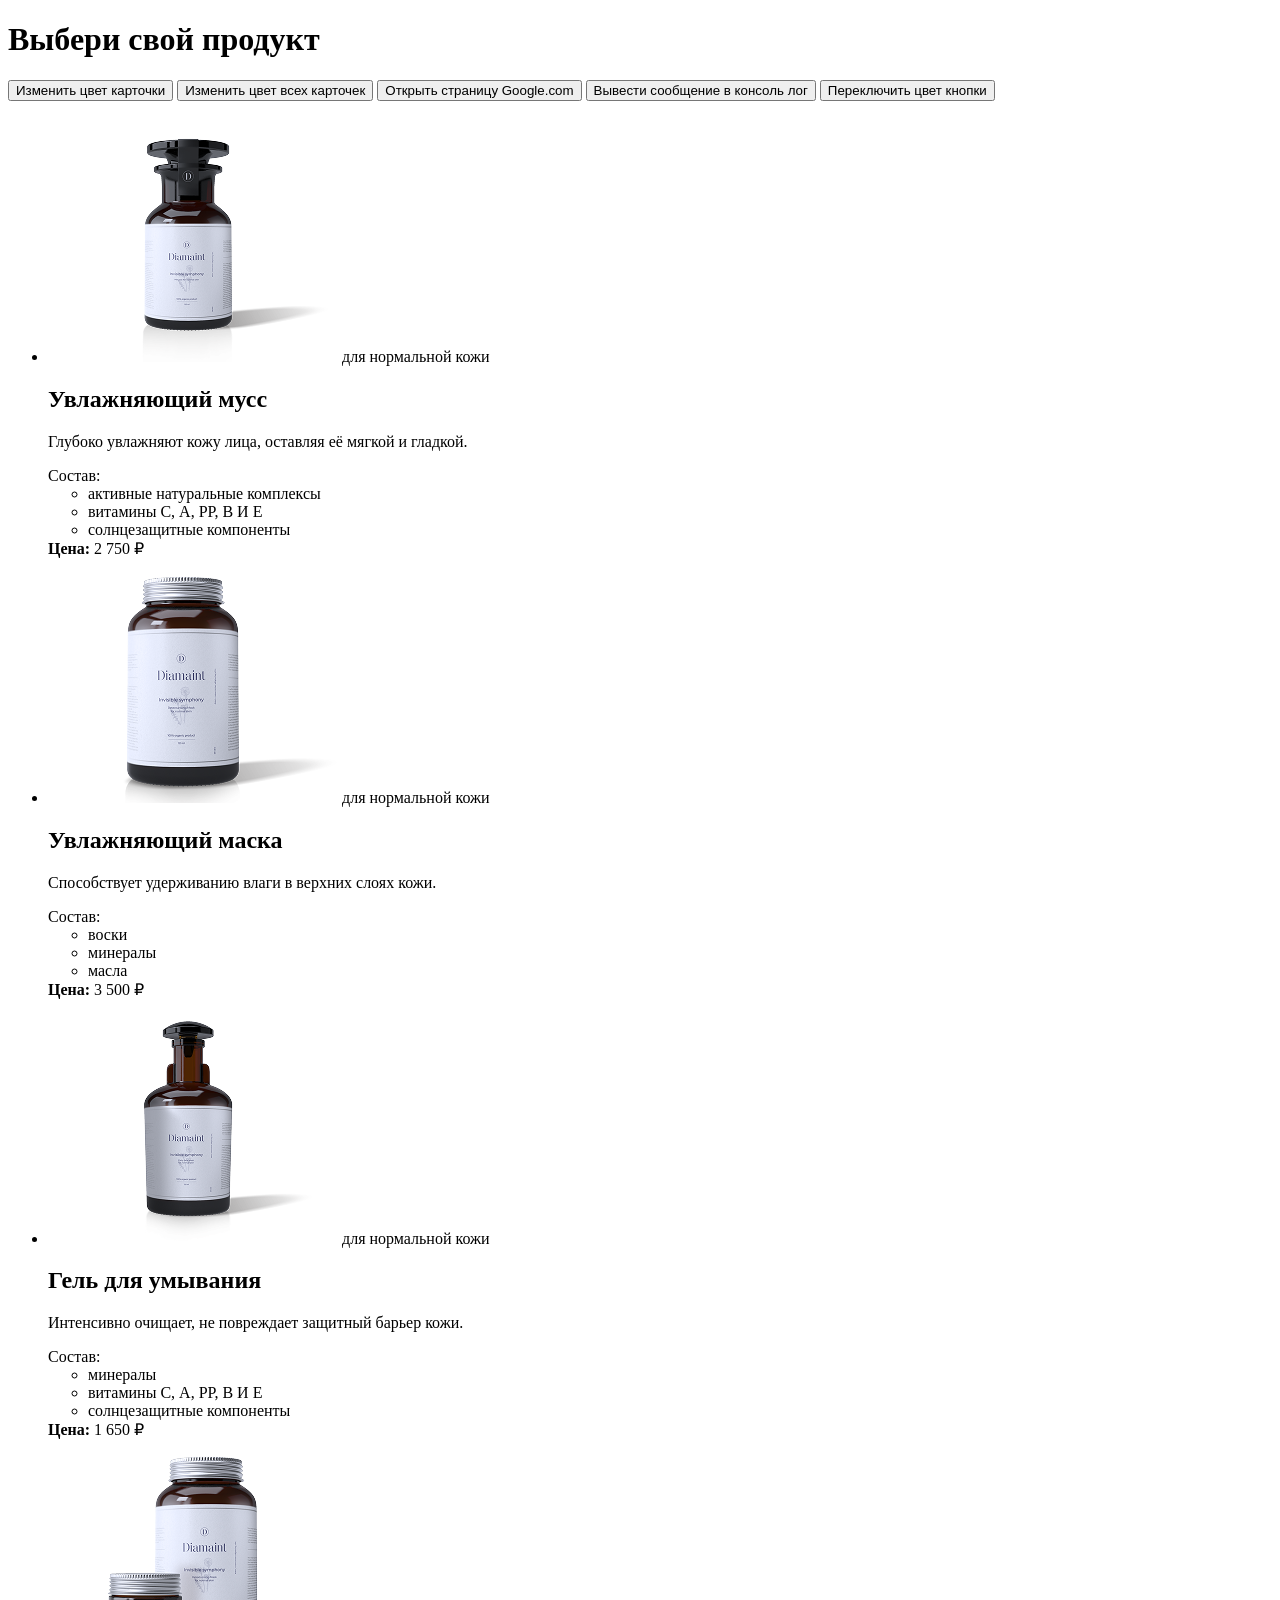
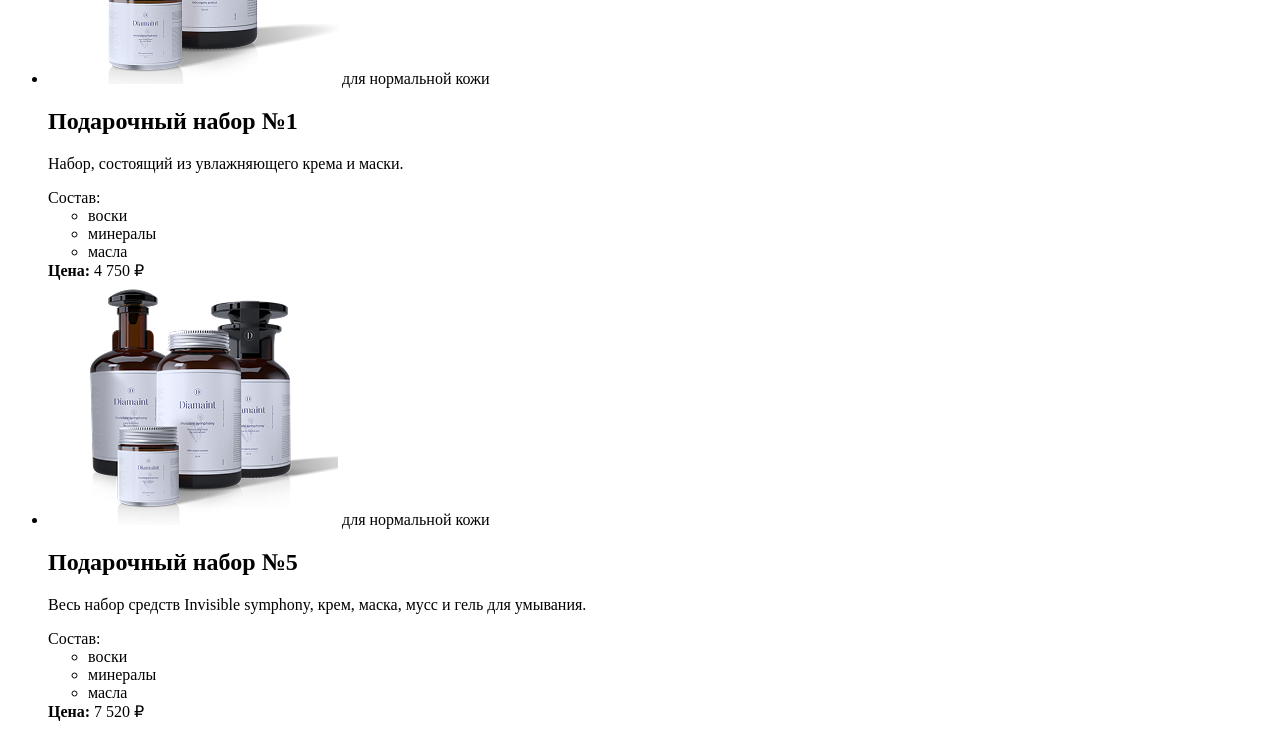
==== index.html @ c698ba52 "Создал и привязал файл homework-7.js, добавил ссылку на него в index.html." ====
<!DOCTYPE html>
<html lang="en">

<head>
  <meta charset="UTF-8">
  <meta name="viewport" content="width=device-width, initial-scale=1.0">
  <title>Document</title>
  <link rel="stylesheet" href="style/style.css">
  <link rel="preconnect" href="https://fonts.googleapis.com">
  <link rel="preconnect" href="https://fonts.gstatic.com" crossorigin>
  <link href="https://fonts.googleapis.com/css2?family=Montserrat:ital,wght@0,100..900;1,100..900&display=swap"
    rel="stylesheet">
</head>

<body class="page">
  <main class="main">
    <div class="container page__container">
      <h1 class="title page__title">Выбери свой продукт</h1>
      <button id="change-card-color-button">Изменить цвет карточки</button>
      <button id="change-all-cards-color-button">Изменить цвет всех карточек</button>
      <button id="open-google-button">Открыть страницу Google.com</button>
      <button id="output-console-log">Вывести сообщение в консоль лог</button>
      <button id="switch-color-button">Переключить цвет кнопки</button>
      <ul class="products clear-list">
        <li class="products__item card">
          <img class="card__img" src="images/moisturizing_mousse.png" alt="Товар увлажняющий мусс" />
          <span class="card__category">для нормальной кожи</span>
          <h2 class="card__name">Увлажняющий мусс</h2>
          <p class="card__description">Глубоко увлажняют кожу лица, оставляя её мягкой и гладкой.</p>
          <div class="card__compound compound">
          <span class="compound__name">Состав:</span>
          <ul class="compound__list">
            <li>активные натуральные комплексы</li>
            <li>витамины С, А, РР, В И Е</li>
            <li>солнцезащитные компоненты</li>
          </ul>
          </div>
          <div class="card__price">
            <b>Цена:</b>
            <span>2 750 &#8381;</span>
          </div>
        </li>
        <li class="products__item card">
          <img class="card__img" src="images/moisturizing_mask.png" alt="Товар увлажняющая маска" />
          <span class="card__category">для нормальной кожи</span>
          <h2 class="card__name">Увлажняющий маска</h2>
          <p class="card__description">Способствует удерживанию влаги в верхних слоях кожи.</p>
          <div class="card__compound compound">
            <span class="compound__name">Состав:</span>
            <ul class="compound__list">
              <li>воски</li>
              <li>минералы</li>
              <li>масла</li>
            </ul>
          </div>
          <div class="card__price">
            <b>Цена:</b>
            <span>3 500 &#8381;</span>
          </div>
        </li>
        <li class="products__item card">
          <img class="card__img" src="images/face_wash_gel.png" alt="Товар гель для умывания" />
          <span class="card__category">для нормальной кожи</span>
          <h2 class="card__name">Гель для умывания</h2>
          <p class="card__description">Интенсивно очищает, не повреждает защитный барьер кожи.</p>
          <div class="card__compound compound">
            <span class="compound__name">Состав:</span>
            <ul class="compound__list">
              <li>минералы</li>
              <li>витамины С, А, РР, В И Е</li>
              <li>солнцезащитные компоненты</li>
            </ul>
          </div>
          <div class="card__price">
            <b>Цена:</b>
            <span>1 650 &#8381;</span>
          </div>
        </li>
        <li class="products__item card">
          <img class="card__img" src="images/gift_set_number_1.png" alt="Товар подарочный набор №1" />
          <span class="card__category">для нормальной кожи</span>
          <h2 class="card__name">Подарочный набор №1</h2>
          <p class="card__description">Набор, состоящий из увлажняющего крема и маски.</p>
          <div class="card__compound compound">
            <span class="compound__name">Состав:</span>
            <ul class="compound__list">
              <li>воски</li>
              <li>минералы</li>
              <li>масла</li>
            </ul>
          </div>
          <div class="card__price">
            <b>Цена:</b>
            <span>4 750 &#8381;</span>
          </div>
        </li>
        <li class="products__item card">
          <img class="card__img" src="images/gift_set_number_5.png" alt="Товар подарочный набор №5" />
          <span class="card__category">для нормальной кожи</span>
          <h2 class="card__name">Подарочный набор №5</h2>
          <p class="card__description">Весь набор средств Invisible symphony, крем, маска, мусс и гель для умывания.</p>
          <div class="card__compound compound">
            <span class="compound__name">Состав:</span>
            <ul class="compound__list">
              <li>воски</li>
              <li>минералы</li>
              <li>масла</li>
            </ul>
          </div>
          <div class="card__price">
            <b>Цена:</b>
            <span>7 520 &#8381;</span>
          </div>
        </li>
      </ul>
    </div>
  </main>
  <script src="main.js"></script>
  <script src="homework-7.js"></script>
</body>
</html>
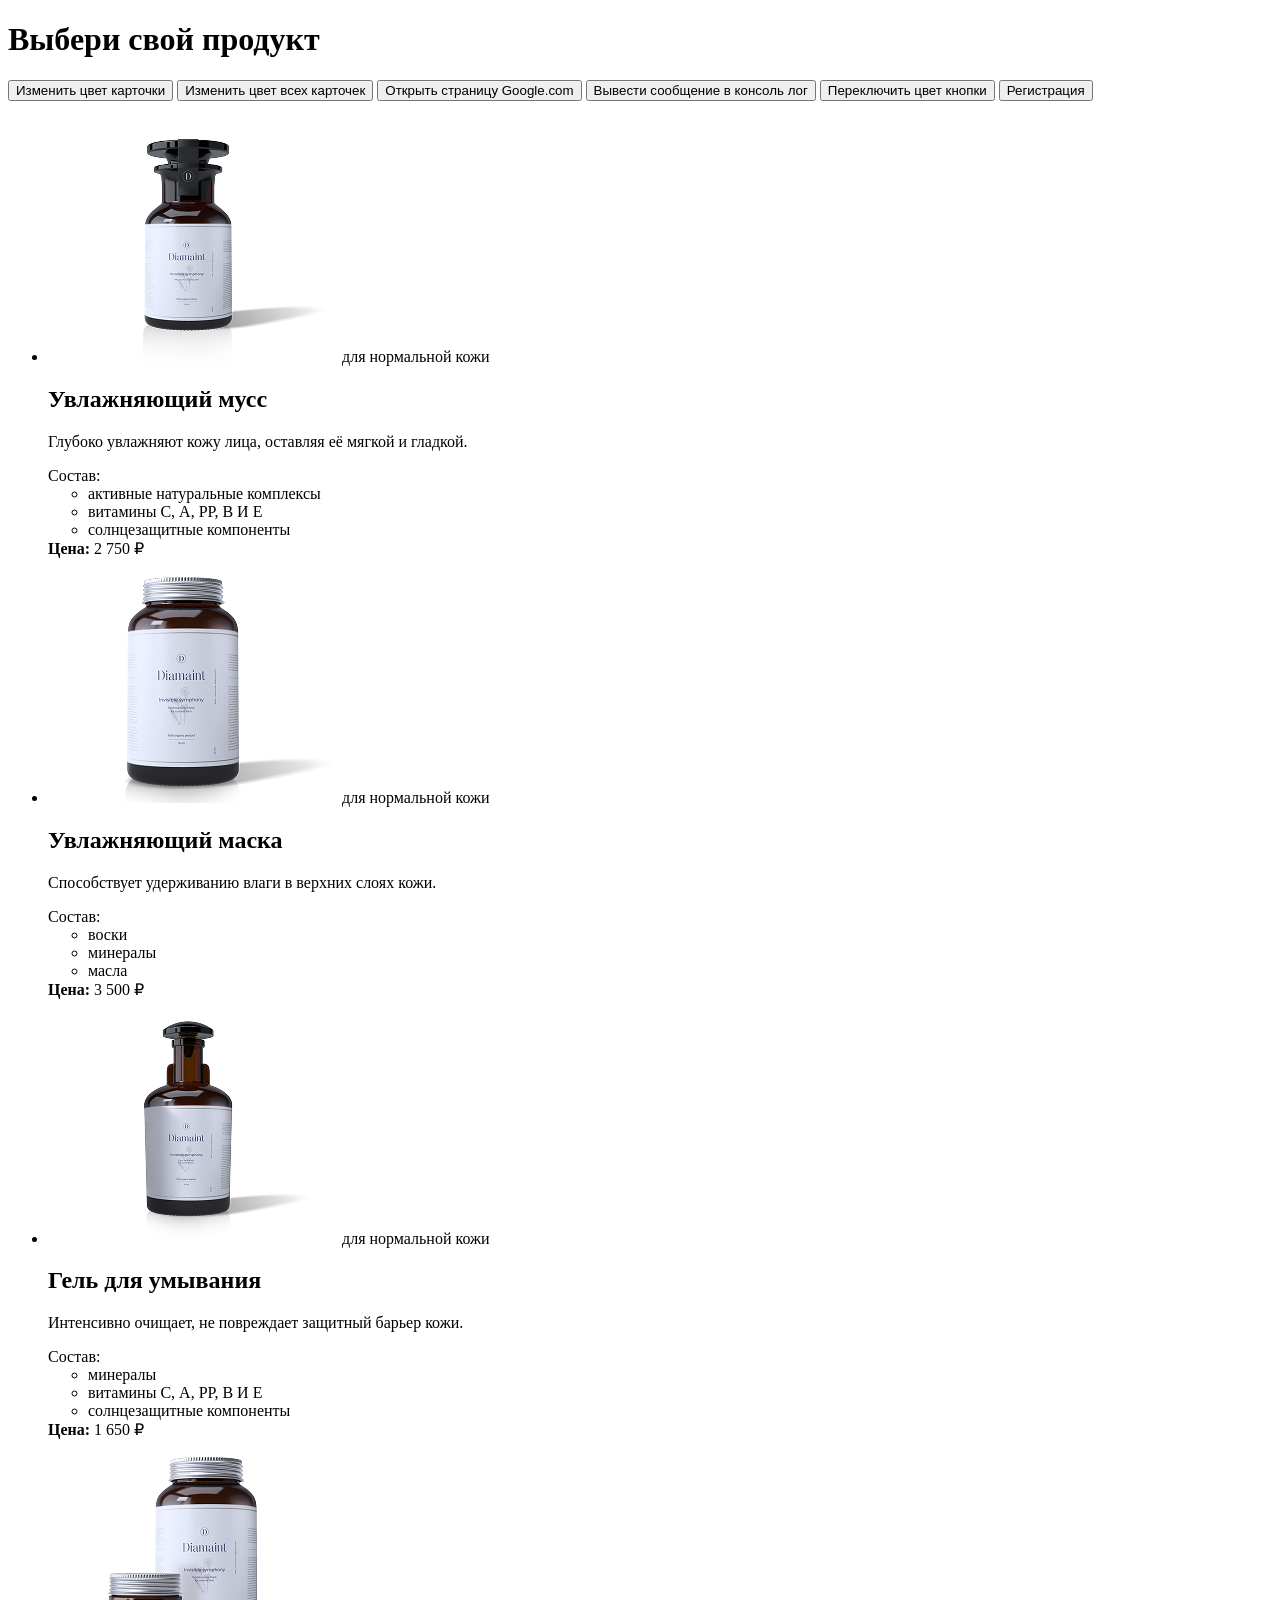
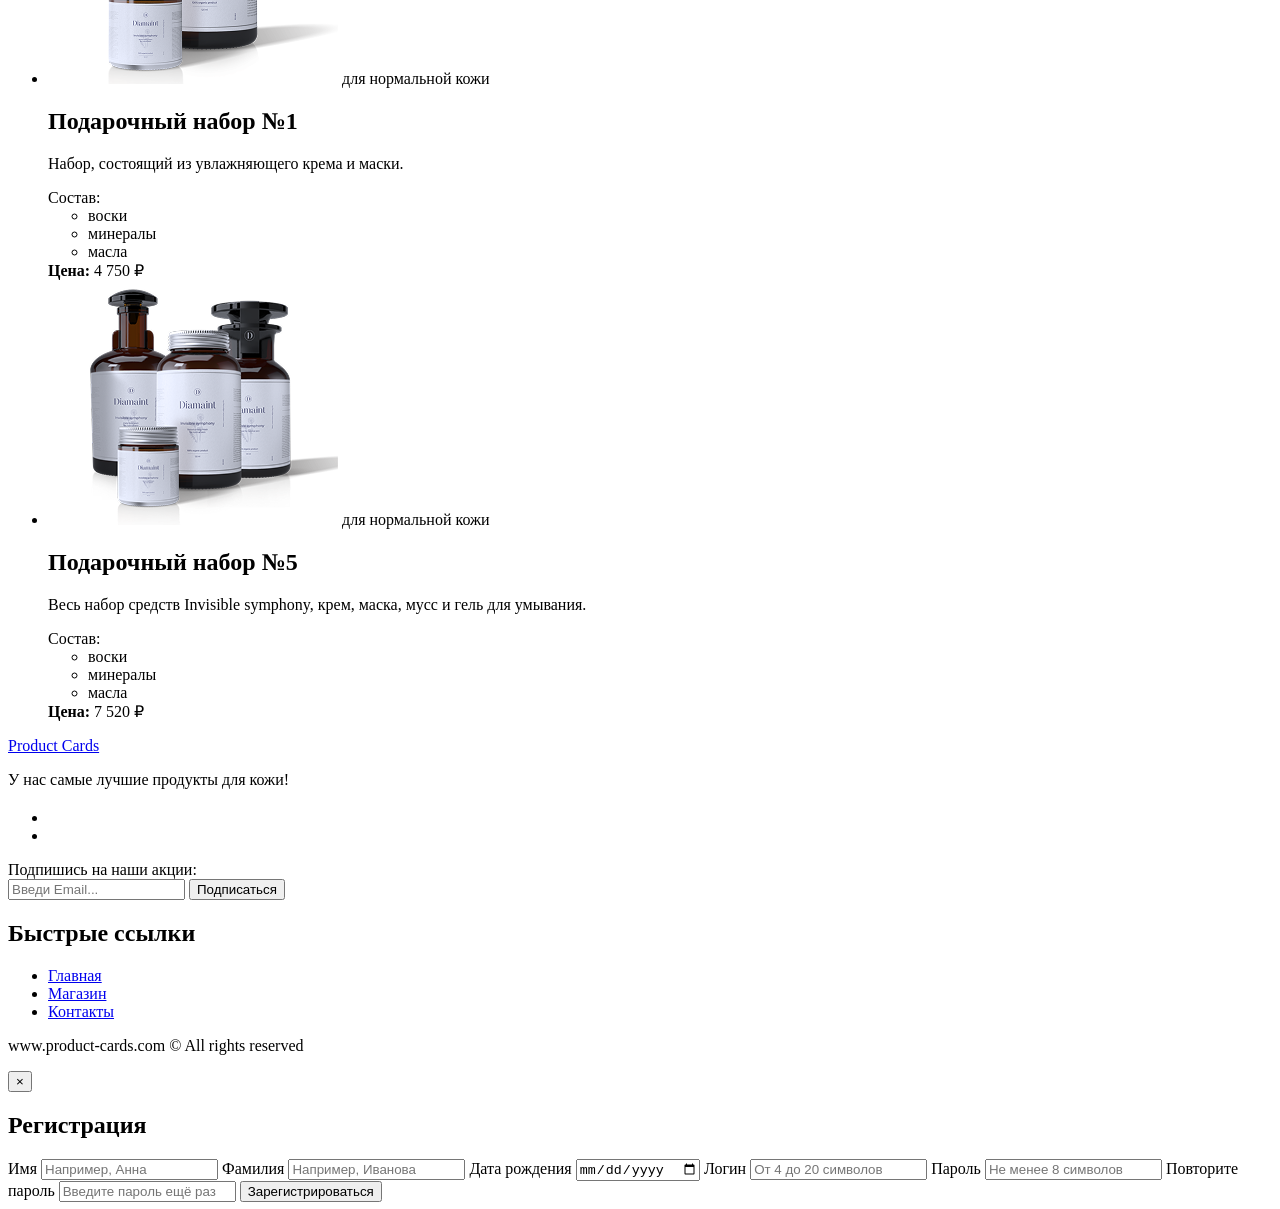
==== commit d919967f: "Добавил footer, modal window, иконки соц. сетей, стили для них, а также js для модального окна." ====
--- a/index.html
+++ b/index.html
@@ -1,10 +1,10 @@
 <!DOCTYPE html>
-<html lang="en">
+<html lang="ru">
 
 <head>
   <meta charset="UTF-8">
   <meta name="viewport" content="width=device-width, initial-scale=1.0">
-  <title>Document</title>
+  <title>Product Cards</title>
   <link rel="stylesheet" href="style/style.css">
   <link rel="preconnect" href="https://fonts.googleapis.com">
   <link rel="preconnect" href="https://fonts.gstatic.com" crossorigin>
@@ -21,6 +21,9 @@
       <button id="open-google-button">Открыть страницу Google.com</button>
       <button id="output-console-log">Вывести сообщение в консоль лог</button>
       <button id="switch-color-button">Переключить цвет кнопки</button>
+      <button type="button" id="open-registration-button">
+        Регистрация
+      </button>
       <ul class="products clear-list">
         <li class="products__item card">
           <img class="card__img" src="images/moisturizing_mousse.png" alt="Товар увлажняющий мусс" />
@@ -115,7 +118,153 @@
       </ul>
     </div>
   </main>
+  <footer class="footer">
+    <div class="footer__container">
+      <div class="footer__about">
+        <a class="footer__logo" href="#">Product Cards</a>
+        <p class="footer__description">У нас самые лучшие продукты для кожи!</p>
+        <nav class="footer__socials">
+          <ul class="footer__social-list clear-list">
+            <li>
+              <a class="footer__social-link" href="#">
+                <img
+                  class="footer__social-icon footer__social-icon--telegram"
+                  src="images/icon_tg.svg"
+                  alt="Telegram"
+                >
+              </a>
+            </li>
+            <li>
+              <a class="footer__social-link" href="#">
+                <img
+                  class="footer__social-icon footer__social-icon--vk"
+                  src="images/icon_vk.svg"
+                  alt="ВКонтакте"
+                >
+              </a>
+            </li>
+          </ul>
+        </nav>
+      </div>
+
+      <form class="subscription-form" id="subscription-form">
+        <label class="subscription-form__label" for="subscription-email">
+          Подпишись на наши акции:
+        </label>
+        <div class="subscription-form__controls">
+          <input
+            class="subscription-form__input"
+            id="subscription-email"
+            name="email"
+            type="email"
+            placeholder="Введи Email..."
+            required
+          >
+          <button class="subscription-form__button" type="submit">Подписаться</button>
+        </div>
+      </form>
+
+      <nav class="footer__navigation">
+        <h2 class="footer__navigation-title">Быстрые ссылки</h2>
+        <ul class="footer__navigation-list clear-list">
+          <li><a href="#">Главная</a></li>
+          <li><a href="#">Магазин</a></li>
+          <li><a href="#">Контакты</a></li>
+        </ul>
+      </nav>
+
+      <div class="footer__copyright">
+        <span class="footer__copyright-line"></span>
+        <p>www.product-cards.com © All rights reserved</p>
+      </div>
+    </div>
+  </footer>
+
+  <div class="modal" id="registration-modal">
+    <div class="overlay"></div>
+    <div class="modal__content">
+      <button class="modal__close-button" type="button" id="close-registration-button">
+        &times;
+      </button>
+      <h2 class="modal__title" id="registration-title">Регистрация</h2>
+
+      <form class="registration-form" id="registration-form" novalidate>
+        <label class="registration-form__field" for="first-name">
+          <span>Имя</span>
+          <input
+            id="first-name"
+            name="firstName"
+            type="text"
+            placeholder="Например, Анна"
+            minlength="2"
+            required
+          >
+        </label>
+
+        <label class="registration-form__field" for="last-name">
+          <span>Фамилия</span>
+          <input
+            id="last-name"
+            name="lastName"
+            type="text"
+            placeholder="Например, Иванова"
+            minlength="2"
+            required
+          >
+        </label>
+
+        <label class="registration-form__field" for="birth-date">
+          <span>Дата рождения</span>
+          <input id="birth-date" name="birthDate" type="date" required>
+        </label>
+
+        <label class="registration-form__field" for="login">
+          <span>Логин</span>
+          <input
+            id="login"
+            name="login"
+            type="text"
+            placeholder="От 4 до 20 символов"
+            minlength="4"
+            required
+          >
+        </label>
+
+        <label class="registration-form__field" for="password">
+          <span>Пароль</span>
+          <input
+            id="password"
+            name="password"
+            type="password"
+            placeholder="Не менее 8 символов"
+            minlength="8"
+            required
+          >
+        </label>
+
+        <label class="registration-form__field" for="password-repeat">
+          <span>Повторите пароль</span>
+          <input
+            id="password-repeat"
+            name="passwordRepeat"
+            type="password"
+            placeholder="Введите пароль ещё раз"
+            minlength="8"
+            required
+          >
+        </label>
+
+        <button class="registration-form__submit" type="submit">Зарегистрироваться</button>
+      </form>
+    </div>
+  </div>
+
   <script src="main.js"></script>
   <script src="homework-7.js"></script>
+  <script src="homework-8.js"></script>
+  <script type="module" src="homework-9.js"></script>
+  <script type="module" src="comments.js"></script>
+  <script type="module" src="homework-10.js"></script>
+  <script src="homework-11.js"></script>
 </body>
-</html>+</html>
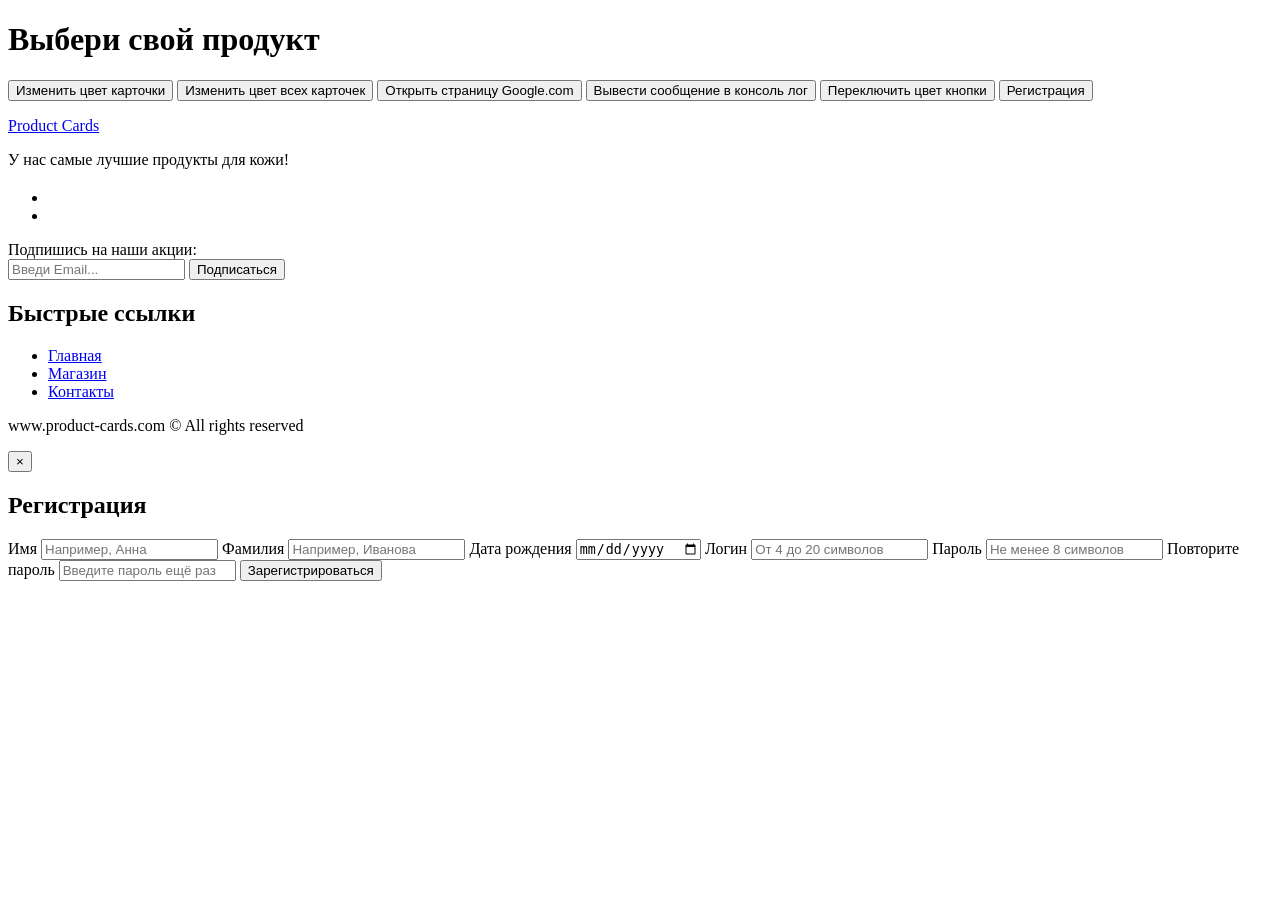
==== commit 41363847: "Исправил отображение карточек товаров" ====
--- a/index.html
+++ b/index.html
@@ -24,98 +24,24 @@
       <button type="button" id="open-registration-button">
         Регистрация
       </button>
-      <ul class="products clear-list">
+      <ul class="products products__list clear-list"></ul>
+
+      <template id="product-card-template">
         <li class="products__item card">
-          <img class="card__img" src="images/moisturizing_mousse.png" alt="Товар увлажняющий мусс" />
-          <span class="card__category">для нормальной кожи</span>
-          <h2 class="card__name">Увлажняющий мусс</h2>
-          <p class="card__description">Глубоко увлажняют кожу лица, оставляя её мягкой и гладкой.</p>
+          <img class="card__img" src="" alt="">
+          <span class="card__category"></span>
+          <h2 class="card__name"></h2>
+          <p class="card__description"></p>
           <div class="card__compound compound">
-          <span class="compound__name">Состав:</span>
-          <ul class="compound__list">
-            <li>активные натуральные комплексы</li>
-            <li>витамины С, А, РР, В И Е</li>
-            <li>солнцезащитные компоненты</li>
-          </ul>
+            <span class="compound__name">Состав:</span>
+            <ul class="compound__list"></ul>
           </div>
           <div class="card__price">
             <b>Цена:</b>
-            <span>2 750 &#8381;</span>
+            <span class="card__price-value"></span>
           </div>
         </li>
-        <li class="products__item card">
-          <img class="card__img" src="images/moisturizing_mask.png" alt="Товар увлажняющая маска" />
-          <span class="card__category">для нормальной кожи</span>
-          <h2 class="card__name">Увлажняющий маска</h2>
-          <p class="card__description">Способствует удерживанию влаги в верхних слоях кожи.</p>
-          <div class="card__compound compound">
-            <span class="compound__name">Состав:</span>
-            <ul class="compound__list">
-              <li>воски</li>
-              <li>минералы</li>
-              <li>масла</li>
-            </ul>
-          </div>
-          <div class="card__price">
-            <b>Цена:</b>
-            <span>3 500 &#8381;</span>
-          </div>
-        </li>
-        <li class="products__item card">
-          <img class="card__img" src="images/face_wash_gel.png" alt="Товар гель для умывания" />
-          <span class="card__category">для нормальной кожи</span>
-          <h2 class="card__name">Гель для умывания</h2>
-          <p class="card__description">Интенсивно очищает, не повреждает защитный барьер кожи.</p>
-          <div class="card__compound compound">
-            <span class="compound__name">Состав:</span>
-            <ul class="compound__list">
-              <li>минералы</li>
-              <li>витамины С, А, РР, В И Е</li>
-              <li>солнцезащитные компоненты</li>
-            </ul>
-          </div>
-          <div class="card__price">
-            <b>Цена:</b>
-            <span>1 650 &#8381;</span>
-          </div>
-        </li>
-        <li class="products__item card">
-          <img class="card__img" src="images/gift_set_number_1.png" alt="Товар подарочный набор №1" />
-          <span class="card__category">для нормальной кожи</span>
-          <h2 class="card__name">Подарочный набор №1</h2>
-          <p class="card__description">Набор, состоящий из увлажняющего крема и маски.</p>
-          <div class="card__compound compound">
-            <span class="compound__name">Состав:</span>
-            <ul class="compound__list">
-              <li>воски</li>
-              <li>минералы</li>
-              <li>масла</li>
-            </ul>
-          </div>
-          <div class="card__price">
-            <b>Цена:</b>
-            <span>4 750 &#8381;</span>
-          </div>
-        </li>
-        <li class="products__item card">
-          <img class="card__img" src="images/gift_set_number_5.png" alt="Товар подарочный набор №5" />
-          <span class="card__category">для нормальной кожи</span>
-          <h2 class="card__name">Подарочный набор №5</h2>
-          <p class="card__description">Весь набор средств Invisible symphony, крем, маска, мусс и гель для умывания.</p>
-          <div class="card__compound compound">
-            <span class="compound__name">Состав:</span>
-            <ul class="compound__list">
-              <li>воски</li>
-              <li>минералы</li>
-              <li>масла</li>
-            </ul>
-          </div>
-          <div class="card__price">
-            <b>Цена:</b>
-            <span>7 520 &#8381;</span>
-          </div>
-        </li>
-      </ul>
+      </template>
     </div>
   </main>
   <footer class="footer">
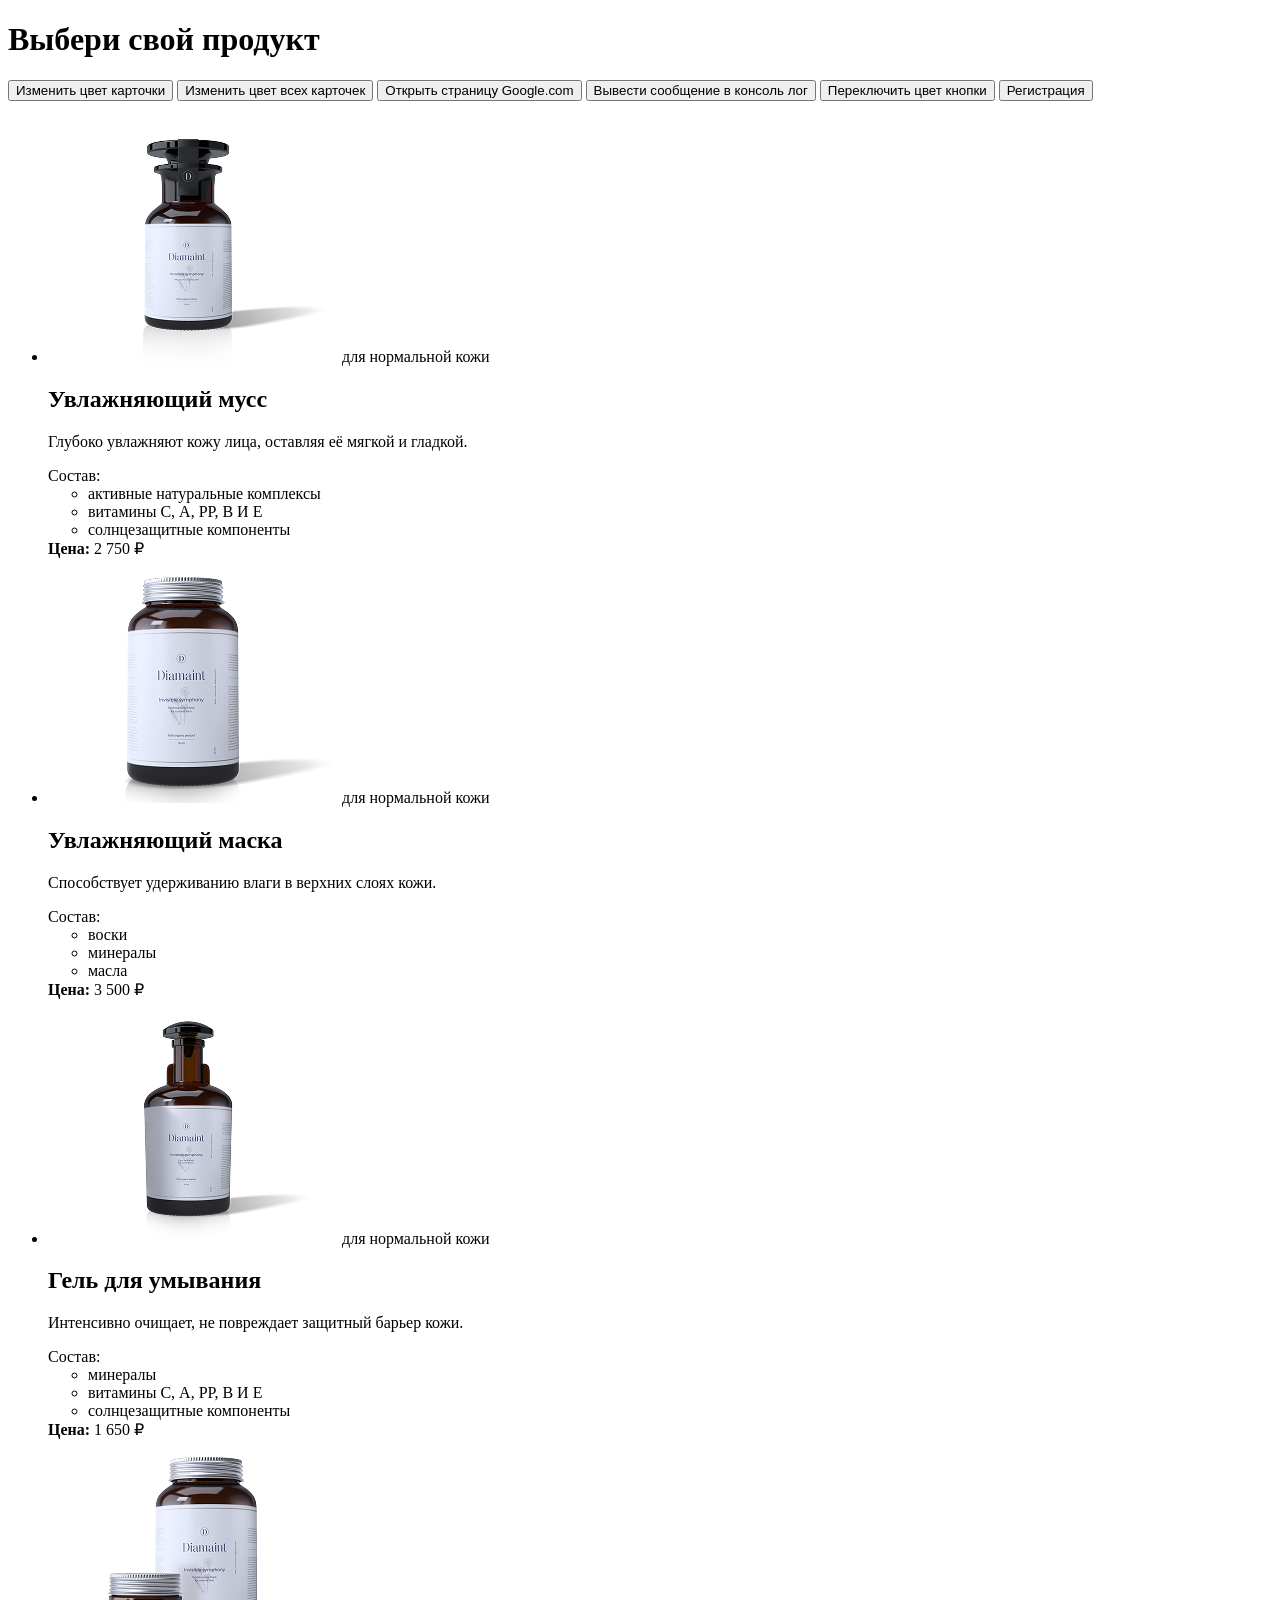
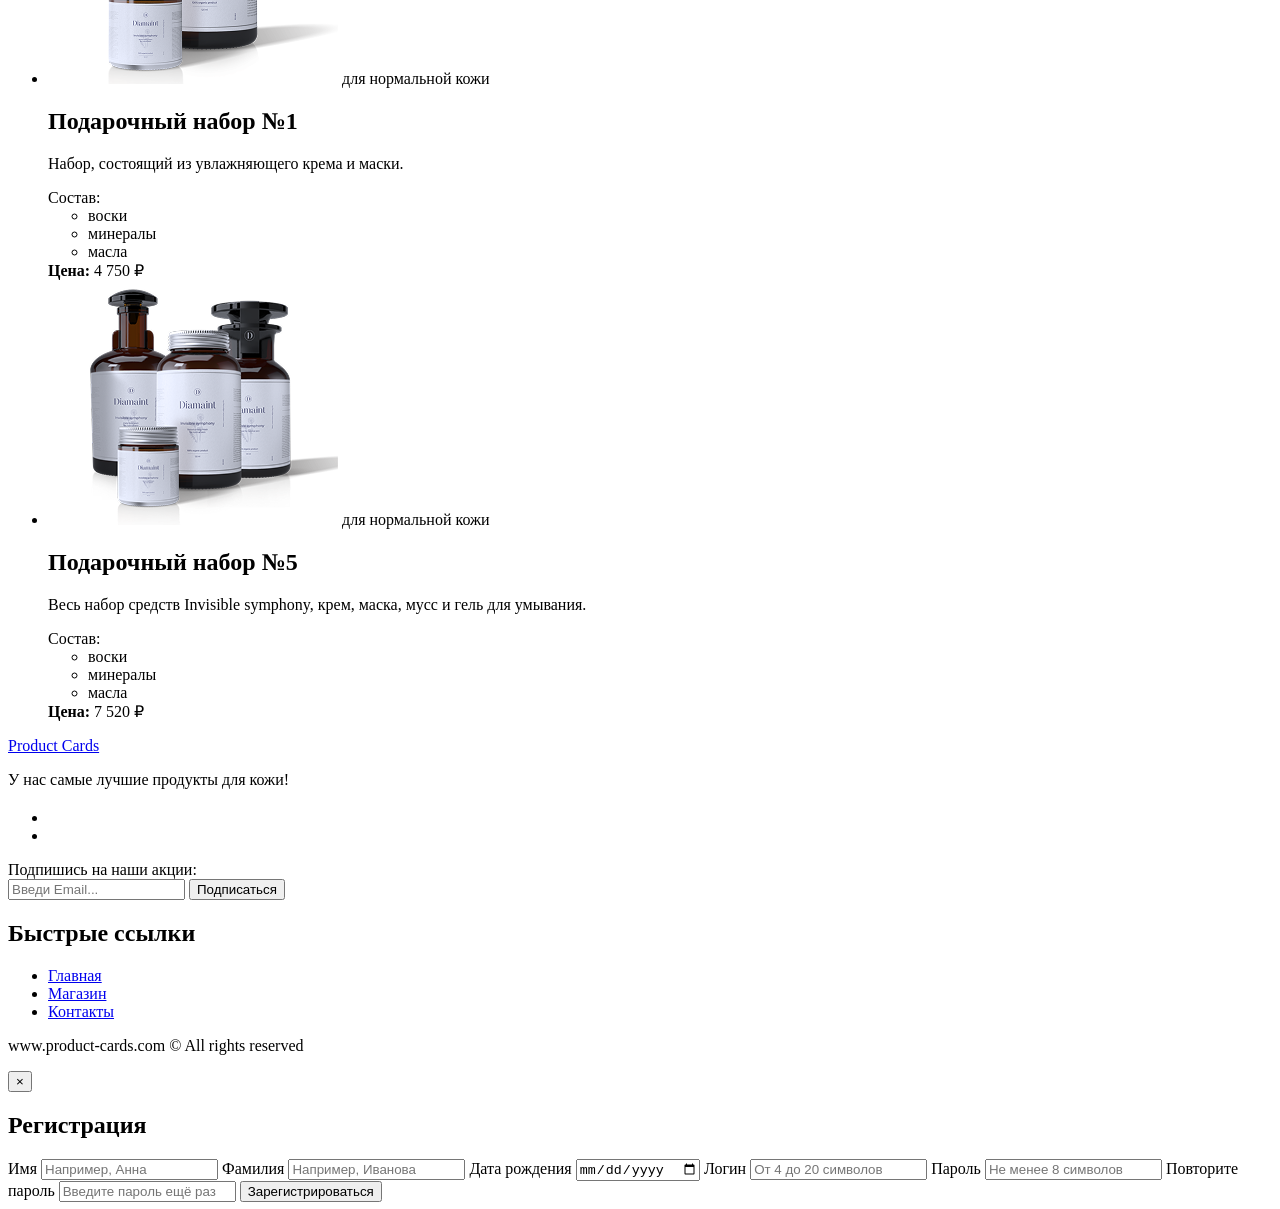
==== commit f792ebc5: "ДЗ10" ====
--- a/index.html
+++ b/index.html
@@ -24,24 +24,98 @@
       <button type="button" id="open-registration-button">
         Регистрация
       </button>
-      <ul class="products products__list clear-list"></ul>
-
-      <template id="product-card-template">
-        <li class="products__item card">
-          <img class="card__img" src="" alt="">
-          <span class="card__category"></span>
-          <h2 class="card__name"></h2>
-          <p class="card__description"></p>
-          <div class="card__compound compound">
-            <span class="compound__name">Состав:</span>
-            <ul class="compound__list"></ul>
-          </div>
-          <div class="card__price">
-            <b>Цена:</b>
-            <span class="card__price-value"></span>
-          </div>
-        </li>
-      </template>
+      <ul class="products clear-list">
+        <li class="products__item card">
+          <img class="card__img" src="images/moisturizing_mousse.png" alt="Товар увлажняющий мусс" />
+          <span class="card__category">для нормальной кожи</span>
+          <h2 class="card__name">Увлажняющий мусс</h2>
+          <p class="card__description">Глубоко увлажняют кожу лица, оставляя её мягкой и гладкой.</p>
+          <div class="card__compound compound">
+          <span class="compound__name">Состав:</span>
+          <ul class="compound__list">
+            <li>активные натуральные комплексы</li>
+            <li>витамины С, А, РР, В И Е</li>
+            <li>солнцезащитные компоненты</li>
+          </ul>
+          </div>
+          <div class="card__price">
+            <b>Цена:</b>
+            <span>2 750 &#8381;</span>
+          </div>
+        </li>
+        <li class="products__item card">
+          <img class="card__img" src="images/moisturizing_mask.png" alt="Товар увлажняющая маска" />
+          <span class="card__category">для нормальной кожи</span>
+          <h2 class="card__name">Увлажняющий маска</h2>
+          <p class="card__description">Способствует удерживанию влаги в верхних слоях кожи.</p>
+          <div class="card__compound compound">
+            <span class="compound__name">Состав:</span>
+            <ul class="compound__list">
+              <li>воски</li>
+              <li>минералы</li>
+              <li>масла</li>
+            </ul>
+          </div>
+          <div class="card__price">
+            <b>Цена:</b>
+            <span>3 500 &#8381;</span>
+          </div>
+        </li>
+        <li class="products__item card">
+          <img class="card__img" src="images/face_wash_gel.png" alt="Товар гель для умывания" />
+          <span class="card__category">для нормальной кожи</span>
+          <h2 class="card__name">Гель для умывания</h2>
+          <p class="card__description">Интенсивно очищает, не повреждает защитный барьер кожи.</p>
+          <div class="card__compound compound">
+            <span class="compound__name">Состав:</span>
+            <ul class="compound__list">
+              <li>минералы</li>
+              <li>витамины С, А, РР, В И Е</li>
+              <li>солнцезащитные компоненты</li>
+            </ul>
+          </div>
+          <div class="card__price">
+            <b>Цена:</b>
+            <span>1 650 &#8381;</span>
+          </div>
+        </li>
+        <li class="products__item card">
+          <img class="card__img" src="images/gift_set_number_1.png" alt="Товар подарочный набор №1" />
+          <span class="card__category">для нормальной кожи</span>
+          <h2 class="card__name">Подарочный набор №1</h2>
+          <p class="card__description">Набор, состоящий из увлажняющего крема и маски.</p>
+          <div class="card__compound compound">
+            <span class="compound__name">Состав:</span>
+            <ul class="compound__list">
+              <li>воски</li>
+              <li>минералы</li>
+              <li>масла</li>
+            </ul>
+          </div>
+          <div class="card__price">
+            <b>Цена:</b>
+            <span>4 750 &#8381;</span>
+          </div>
+        </li>
+        <li class="products__item card">
+          <img class="card__img" src="images/gift_set_number_5.png" alt="Товар подарочный набор №5" />
+          <span class="card__category">для нормальной кожи</span>
+          <h2 class="card__name">Подарочный набор №5</h2>
+          <p class="card__description">Весь набор средств Invisible symphony, крем, маска, мусс и гель для умывания.</p>
+          <div class="card__compound compound">
+            <span class="compound__name">Состав:</span>
+            <ul class="compound__list">
+              <li>воски</li>
+              <li>минералы</li>
+              <li>масла</li>
+            </ul>
+          </div>
+          <div class="card__price">
+            <b>Цена:</b>
+            <span>7 520 &#8381;</span>
+          </div>
+        </li>
+      </ul>
     </div>
   </main>
   <footer class="footer">
